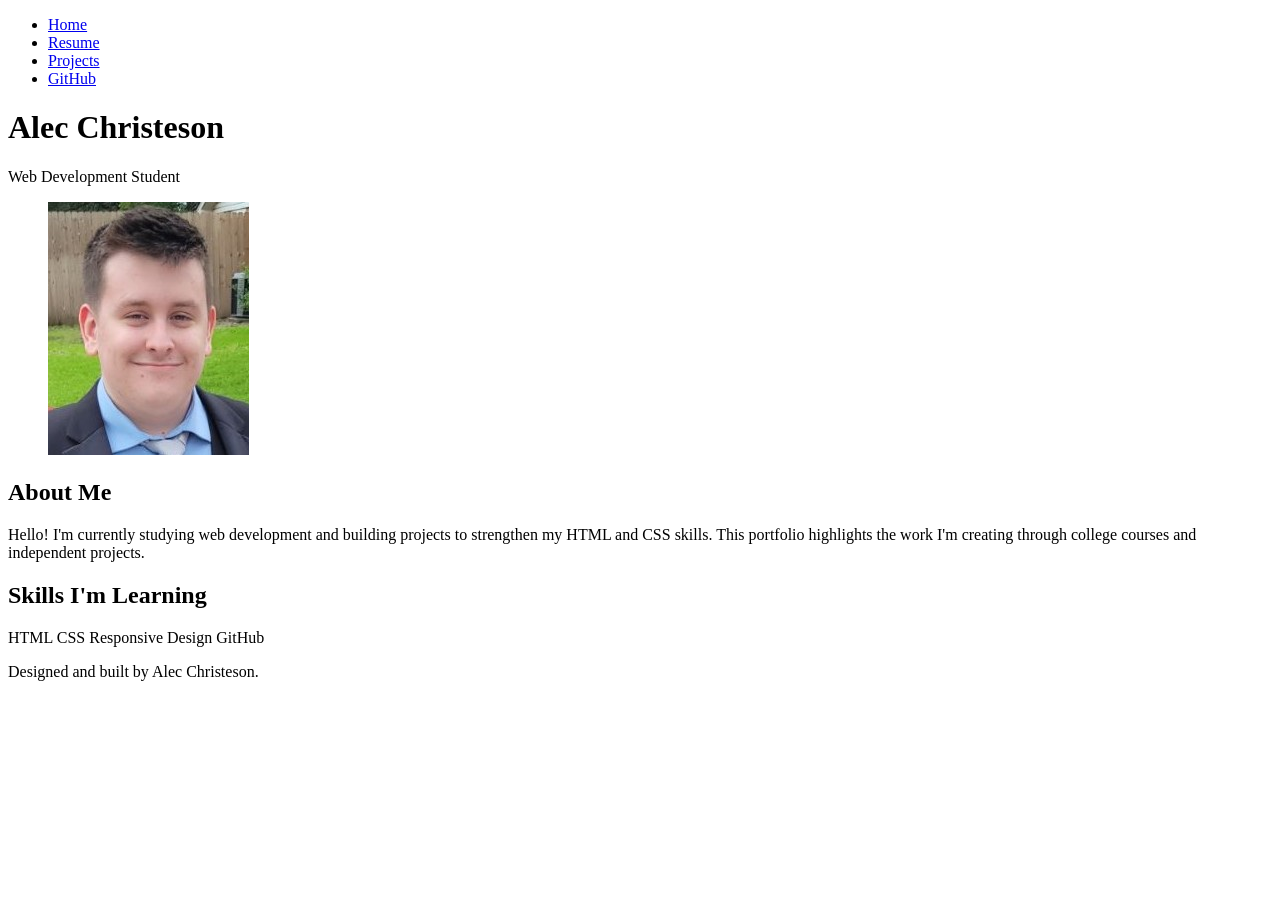
==== index.html @ 07c5f387 "Add new image file 'alec.jpg' with embedded metadata" ====
<!DOCTYPE html>
<html lang="en">
<head>
    <meta charset="UTF-8">
    <meta name="viewport" content="width=device-width, initial-scale=1.0">
    <title>Alec Christeson | Portfolio</title>
    <link rel="stylesheet" href="styles.css">
</head>
<body>
    <header class="hero">
        <nav class="navbar" aria-label="Main navigation">
            <ul class="nav-links">
                <li><a href="portfolio.html">Home</a></li>
                <li><a href="resume.html">Resume</a></li>
                <li><a href="projects.html">Projects</a></li>
                <li><a href="socials.html">GitHub</a></li>
            </ul>
        </nav>

        <div class="hero-content">
            <h1>Alec Christeson</h1>
            <p>Web Development Student</p>
        </div>
    </header>

    <main>
        <section class="bio">
            <figure class="bio-image">
                <img src="alec.jpg" alt="Portrait of Alec Christeson">
            </figure>

            <div class="bio-text">
                <h2>About Me</h2>
                <p>
                    Hello! I'm currently studying web development and building projects to strengthen my HTML and CSS skills. This portfolio highlights the work I'm creating through college courses and independent projects.
                </p>
            </div>
        </section>

        <section class="skills">
            <h2>Skills I'm Learning</h2>
            <div class="skill-container">
                <span class="skill-card">HTML</span>
                <span class="skill-card">CSS</span>
                <span class="skill-card">Responsive Design</span>
                <span class="skill-card">GitHub</span>
            </div>
        </section>
    </main>

    <footer class="site-footer">
        <p>Designed and built by Alec Christeson.</p>
    </footer>
</body>
</html>
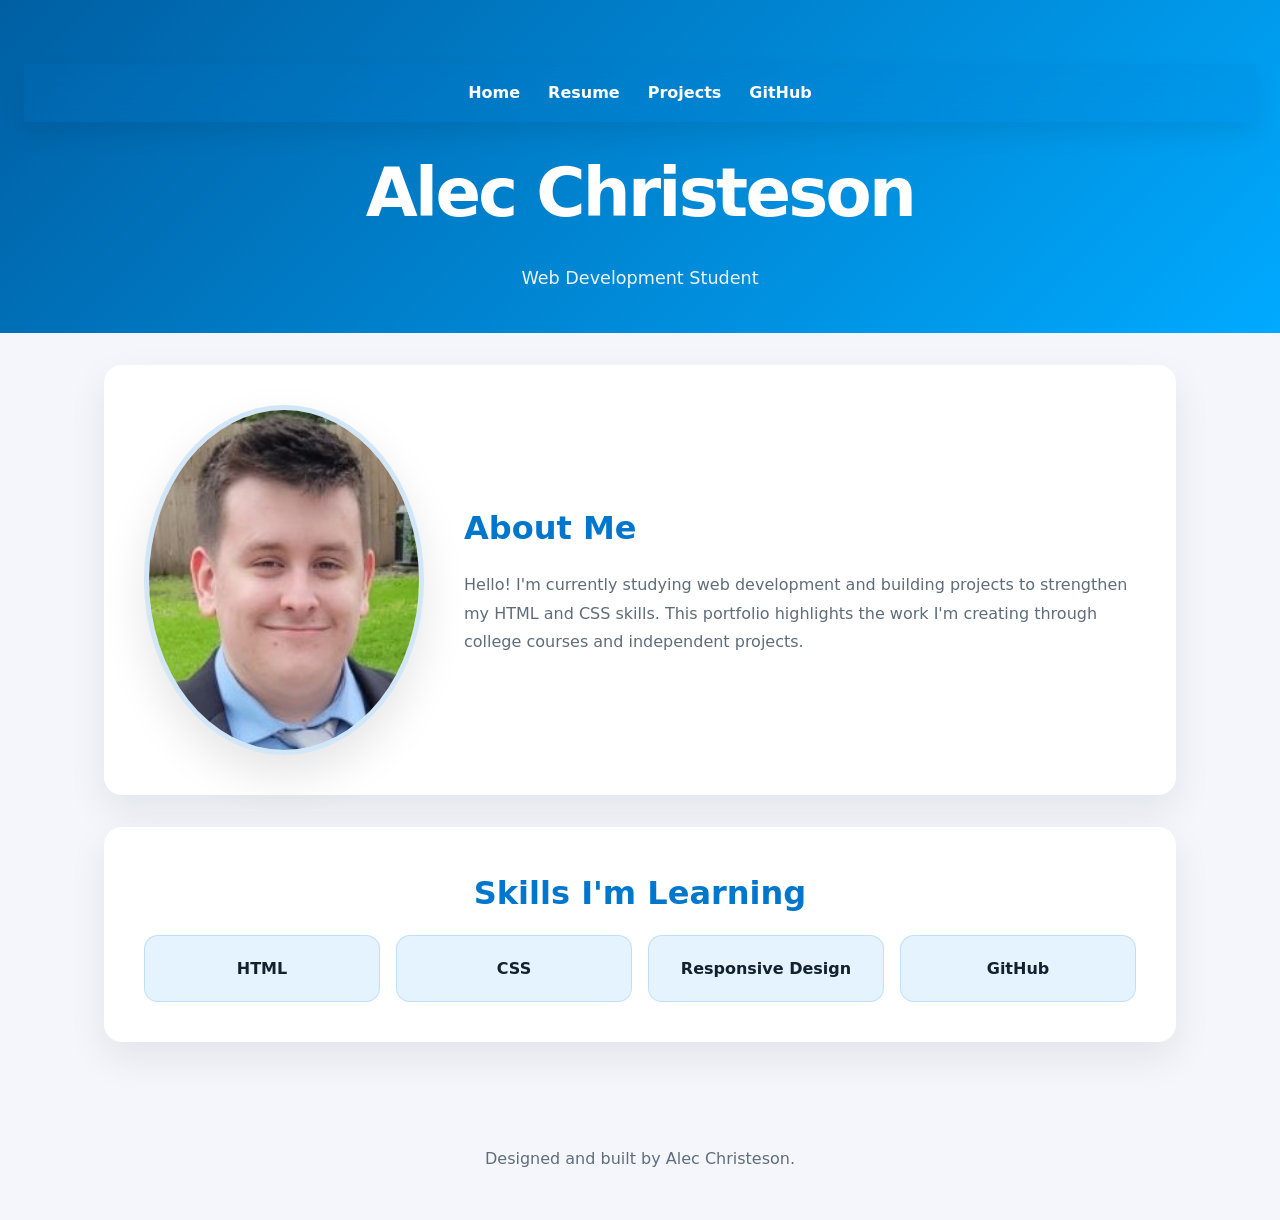
==== commit e54cb6af: "Remove alt attribute from image in bio section" ====
--- a/index.html
+++ b/index.html
@@ -4,14 +4,14 @@
     <meta charset="UTF-8">
     <meta name="viewport" content="width=device-width, initial-scale=1.0">
     <title>Alec Christeson | Portfolio</title>
-    <link rel="stylesheet" href="styles.css">
+    <link rel="stylesheet" href="style.css">
 </head>
 <body>
     <header class="hero">
         <nav class="navbar" aria-label="Main navigation">
             <ul class="nav-links">
                 <li><a href="portfolio.html">Home</a></li>
-                <li><a href="resume.html">Resume</a></li>
+                <li><a href="file:///C:/Users/alecc/Downloads/Alec%20Christeson%27s%20Resume.pdf">Resume</a></li>
                 <li><a href="projects.html">Projects</a></li>
                 <li><a href="socials.html">GitHub</a></li>
             </ul>
@@ -26,7 +26,7 @@
     <main>
         <section class="bio">
             <figure class="bio-image">
-                <img src="alec.jpg" alt="Portrait of Alec Christeson">
+                <img src="alec.jpg">
             </figure>
 
             <div class="bio-text">
--- a/style.css
+++ b/style.css
@@ -0,0 +1,218 @@
+:root {
+    --background: #f4f6fb;
+    --surface: #ffffff;
+    --primary: #0077cc;
+    --primary-soft: #e5f3ff;
+    --text: #12212d;
+    --muted: #5f6d7a;
+    --radius: 18px;
+}
+
+*, *::before, *::after {
+    box-sizing: border-box;
+    margin: 0;
+    padding: 0;
+}
+
+html {
+    scroll-behavior: smooth;
+}
+
+body {
+    min-height: 100vh;
+    font-family: Inter, system-ui, -apple-system, BlinkMacSystemFont, "Segoe UI", sans-serif;
+    line-height: 1.65;
+    background: var(--background);
+    color: var(--text);
+}
+
+img {
+    display: block;
+    max-width: 100%;
+    height: auto;
+}
+
+a {
+    color: inherit;
+    text-decoration: none;
+}
+
+button,
+input,
+select,
+textarea {
+    font: inherit;
+}
+
+.hero {
+    background: linear-gradient(135deg, #005fa3 0%, #00aaff 100%);
+    color: #ffffff;
+    padding: 4rem 1.5rem 2.5rem;
+    text-align: center;
+}
+
+.navbar {
+    position: sticky;
+    top: 0;
+    z-index: 100;
+    background: rgba(0, 119, 204, 0.14);
+    backdrop-filter: blur(10px);
+    box-shadow: 0 12px 25px rgba(0, 0, 0, 0.08);
+}
+
+.nav-links {
+    display: flex;
+    justify-content: center;
+    flex-wrap: wrap;
+    gap: 1.75rem;
+    list-style: none;
+    padding: 1rem 0;
+}
+
+.nav-links a {
+    font-weight: 700;
+    font-size: 1rem;
+    color: #ffffff;
+    transition: color 0.25s ease, transform 0.25s ease;
+}
+
+.nav-links a:hover,
+.nav-links a:focus-visible {
+    color: #dbefff;
+    transform: translateY(-1px);
+}
+
+.hero-content {
+    max-width: 46rem;
+    margin: 0 auto;
+    padding-top: 1rem;
+}
+
+.hero-content h1 {
+    font-size: clamp(2.8rem, 6vw, 4.2rem);
+    letter-spacing: -0.04em;
+    margin-bottom: 0.9rem;
+}
+
+.hero-content p {
+    font-size: 1.1rem;
+    max-width: 40rem;
+    margin: 0 auto;
+    color: rgba(255, 255, 255, 0.92);
+}
+
+main {
+    max-width: 1120px;
+    margin: 0 auto;
+    padding: 2rem 1.5rem 3rem;
+}
+
+.bio,
+.skills {
+    background: var(--surface);
+    border-radius: var(--radius);
+    box-shadow: 0 16px 38px rgba(17, 24, 39, 0.08);
+    margin-bottom: 2rem;
+    padding: 2.5rem;
+}
+
+.bio {
+    display: flex;
+    align-items: center;
+    gap: 2.5rem;
+    flex-wrap: wrap;
+}
+
+.bio-image {
+    flex: 0 0 280px;
+    min-width: 220px;
+    max-width: 320px;
+    border-radius: 50%;
+    overflow: hidden;
+    border: 5px solid rgba(0, 119, 204, 0.18);
+    box-shadow: 0 20px 45px rgba(0, 0, 0, 0.1);
+}
+
+.bio-image img {
+    width: 100%;
+    height: 100%;
+    object-fit: cover;
+}
+
+.bio-text {
+    flex: 1;
+    min-width: 260px;
+}
+
+.bio-text h2,
+.skills h2 {
+    color: var(--primary);
+    margin-bottom: 1rem;
+    font-size: clamp(1.75rem, 2.5vw, 2.4rem);
+}
+
+.bio-text p {
+    color: var(--muted);
+    font-size: 1rem;
+    line-height: 1.8;
+}
+
+.skills {
+    text-align: center;
+}
+
+.skill-container {
+    display: grid;
+    grid-template-columns: repeat(auto-fit, minmax(160px, 1fr));
+    gap: 1rem;
+}
+
+.skill-card {
+    background: var(--primary-soft);
+    color: var(--text);
+    padding: 1.2rem 1.25rem;
+    border-radius: 14px;
+    border: 1px solid rgba(0, 119, 204, 0.16);
+    font-weight: 700;
+    transition: transform 0.25s ease, box-shadow 0.25s ease, background 0.25s ease;
+}
+
+.skill-card:hover,
+.skill-card:focus-within {
+    transform: translateY(-4px);
+    box-shadow: 0 18px 30px rgba(0, 0, 0, 0.12);
+}
+
+.site-footer {
+    text-align: center;
+    color: var(--muted);
+    padding: 1.5rem 1.5rem 3rem;
+}
+
+.site-footer p {
+    margin: 0;
+}
+
+@media (max-width: 760px) {
+    .hero {
+        padding: 3rem 1rem 2rem;
+    }
+
+    .nav-links {
+        gap: 1rem;
+        padding: 0.85rem 0;
+    }
+
+    .bio {
+        padding: 2rem;
+    }
+
+    .skills {
+        padding: 2rem;
+    }
+
+    .bio-image {
+        width: 220px;
+        height: 220px;
+    }
+}
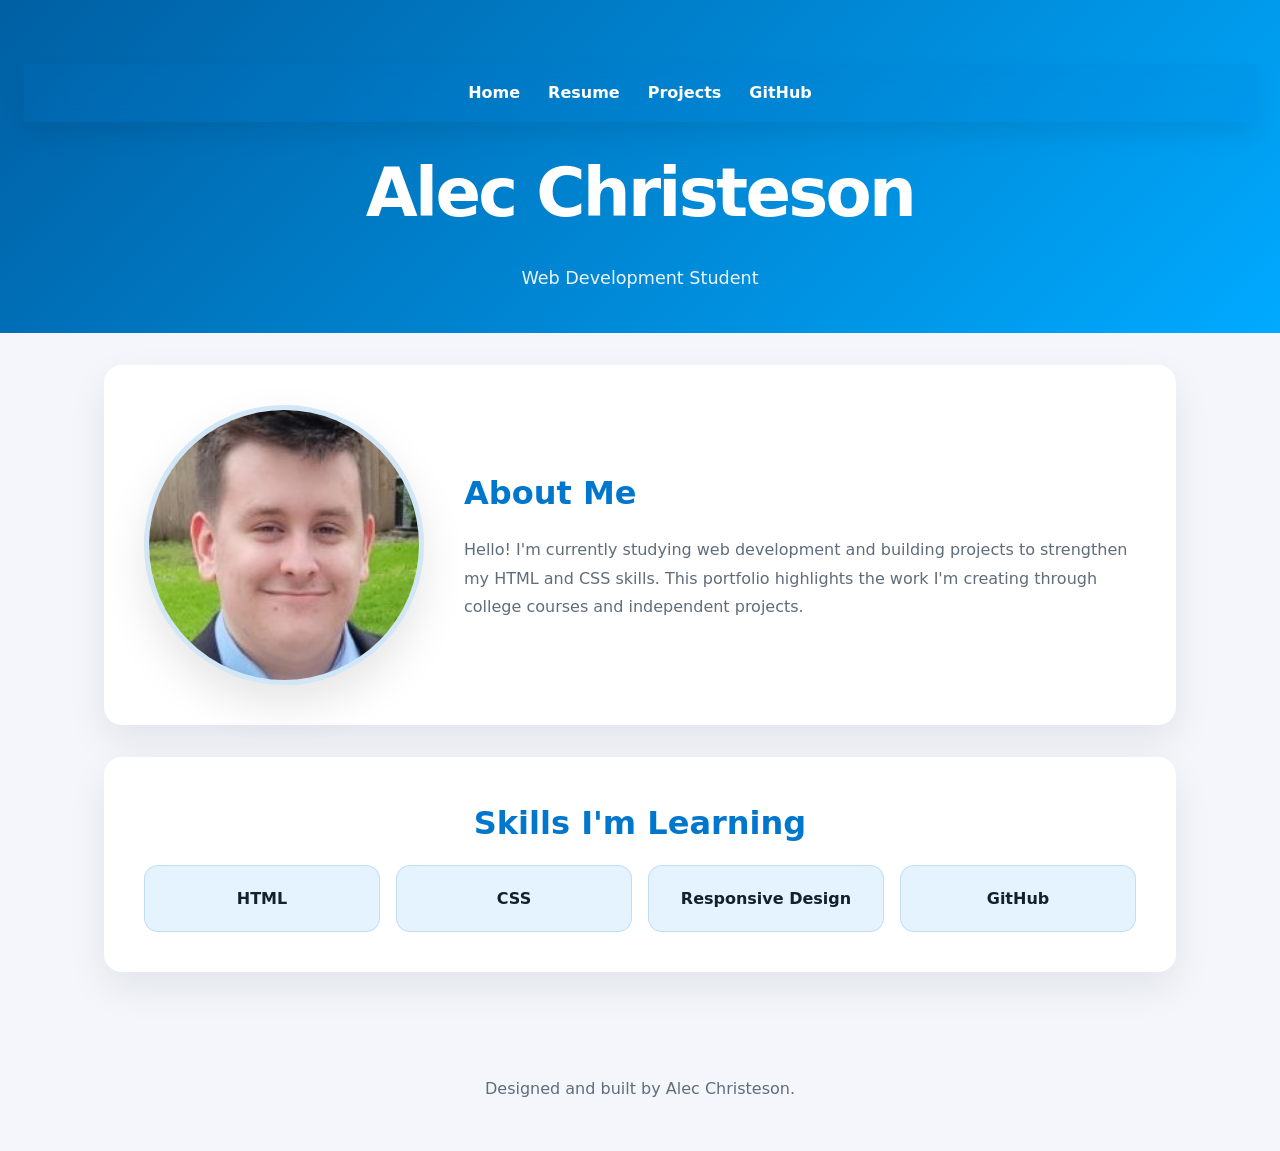
==== commit 15aeaa68: "Refactor code structure for improved readability and maintainability" ====
--- a/index.html
+++ b/index.html
@@ -11,7 +11,7 @@
         <nav class="navbar" aria-label="Main navigation">
             <ul class="nav-links">
                 <li><a href="portfolio.html">Home</a></li>
-                <li><a href="file:///C:/Users/alecc/Downloads/Alec%20Christeson%27s%20Resume.pdf">Resume</a></li>
+                <li><a href="file:///C:/Users/alecc/Downloads/Alec%20Christeson%27s%20Resume.pdf" target="_blank">Resume</a></li>
                 <li><a href="projects.html">Projects</a></li>
                 <li><a href="socials.html">GitHub</a></li>
             </ul>
@@ -26,7 +26,7 @@
     <main>
         <section class="bio">
             <figure class="bio-image">
-                <img src="alec.jpg">
+                <img src="img/alec.jpg" alt="Alec Christeson">
             </figure>
 
             <div class="bio-text">
--- a/style.css
+++ b/style.css
@@ -127,6 +127,7 @@
     flex: 0 0 280px;
     min-width: 220px;
     max-width: 320px;
+    aspect-ratio: 1 / 1;
     border-radius: 50%;
     overflow: hidden;
     border: 5px solid rgba(0, 119, 204, 0.18);
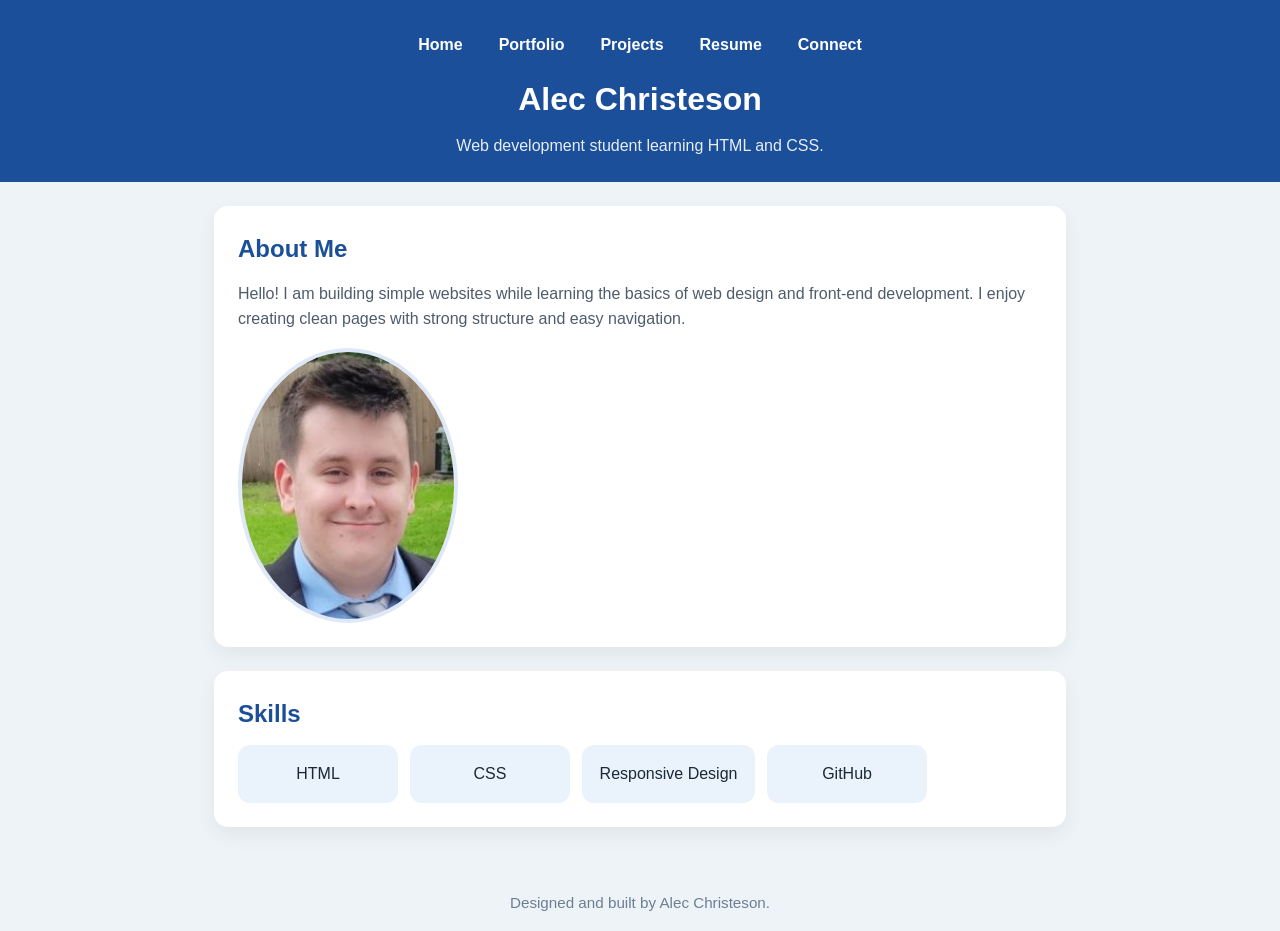
==== commit 47be40c9: "Revise HTML structure and content for improved clarity and navigation; update CSS for better styling" ====
--- a/index.html
+++ b/index.html
@@ -10,45 +10,45 @@
     <header class="hero">
         <nav class="navbar" aria-label="Main navigation">
             <ul class="nav-links">
-                <li><a href="portfolio.html">Home</a></li>
-                <li><a href="file:///C:/Users/alecc/Downloads/Alec%20Christeson%27s%20Resume.pdf" target="_blank">Resume</a></li>
+                <li><a href="index.html">Home</a></li>
+                <li><a href="portfolio.html">Portfolio</a></li>
                 <li><a href="projects.html">Projects</a></li>
-                <li><a href="socials.html">GitHub</a></li>
+                <li><a href="resume.html">Resume</a></li>
+                <li><a href="socials.html">Connect</a></li>
             </ul>
         </nav>
 
         <div class="hero-content">
             <h1>Alec Christeson</h1>
-            <p>Web Development Student</p>
+            <p>Web development student learning HTML and CSS.</p>
         </div>
     </header>
 
     <main>
-        <section class="bio">
-            <figure class="bio-image">
-                <img src="img/alec.jpg" alt="Alec Christeson">
-            </figure>
-
-            <div class="bio-text">
-                <h2>About Me</h2>
-                <p>
-                    Hello! I'm currently studying web development and building projects to strengthen my HTML and CSS skills. This portfolio highlights the work I'm creating through college courses and independent projects.
-                </p>
+        <section class="section">
+            <h2>About Me</h2>
+            <div class="text-row">
+                <div>
+                    <p>Hello! I am building simple websites while learning the basics of web design and front-end development. I enjoy creating clean pages with strong structure and easy navigation.</p>
+                </div>
+                <div class="bio-image">
+                    <img src="img/alec.jpg" alt="Alec Christeson">
+                </div>
             </div>
         </section>
 
-        <section class="skills">
-            <h2>Skills I'm Learning</h2>
-            <div class="skill-container">
-                <span class="skill-card">HTML</span>
-                <span class="skill-card">CSS</span>
-                <span class="skill-card">Responsive Design</span>
-                <span class="skill-card">GitHub</span>
+        <section class="section">
+            <h2>Skills</h2>
+            <div class="card-container">
+                <span class="card">HTML</span>
+                <span class="card">CSS</span>
+                <span class="card">Responsive Design</span>
+                <span class="card">GitHub</span>
             </div>
         </section>
     </main>
 
-    <footer class="site-footer">
+    <footer>
         <p>Designed and built by Alec Christeson.</p>
     </footer>
 </body>
--- a/style.css
+++ b/style.css
@@ -1,14 +1,4 @@
-:root {
-    --background: #f4f6fb;
-    --surface: #ffffff;
-    --primary: #0077cc;
-    --primary-soft: #e5f3ff;
-    --text: #12212d;
-    --muted: #5f6d7a;
-    --radius: 18px;
-}
-
-*, *::before, *::after {
+* {
     box-sizing: border-box;
     margin: 0;
     padding: 0;
@@ -20,10 +10,10 @@
 
 body {
     min-height: 100vh;
-    font-family: Inter, system-ui, -apple-system, BlinkMacSystemFont, "Segoe UI", sans-serif;
-    line-height: 1.65;
-    background: var(--background);
-    color: var(--text);
+    font-family: Arial, Helvetica, sans-serif;
+    line-height: 1.6;
+    background: #eef3f7;
+    color: #1b2838;
 }
 
 img {
@@ -33,187 +23,125 @@
 }
 
 a {
-    color: inherit;
+    color: #1b4f9a;
     text-decoration: none;
 }
 
-button,
-input,
-select,
-textarea {
-    font: inherit;
-}
-
-.hero {
-    background: linear-gradient(135deg, #005fa3 0%, #00aaff 100%);
+header.hero {
+    background: #1b4f9a;
     color: #ffffff;
-    padding: 4rem 1.5rem 2.5rem;
     text-align: center;
+    padding: 2rem 1rem 1.5rem;
 }
 
 .navbar {
-    position: sticky;
-    top: 0;
-    z-index: 100;
-    background: rgba(0, 119, 204, 0.14);
-    backdrop-filter: blur(10px);
-    box-shadow: 0 12px 25px rgba(0, 0, 0, 0.08);
+    margin-bottom: 1rem;
 }
 
 .nav-links {
+    list-style: none;
     display: flex;
+    flex-wrap: wrap;
     justify-content: center;
-    flex-wrap: wrap;
-    gap: 1.75rem;
-    list-style: none;
-    padding: 1rem 0;
+    gap: 0.75rem;
+    padding: 0;
 }
 
 .nav-links a {
-    font-weight: 700;
-    font-size: 1rem;
     color: #ffffff;
-    transition: color 0.25s ease, transform 0.25s ease;
-}
-
-.nav-links a:hover,
-.nav-links a:focus-visible {
-    color: #dbefff;
-    transform: translateY(-1px);
-}
-
-.hero-content {
-    max-width: 46rem;
-    margin: 0 auto;
-    padding-top: 1rem;
+    font-weight: bold;
+    padding: 0.5rem 0.75rem;
 }
 
 .hero-content h1 {
-    font-size: clamp(2.8rem, 6vw, 4.2rem);
-    letter-spacing: -0.04em;
-    margin-bottom: 0.9rem;
+    font-size: 2rem;
+    margin-bottom: 0.5rem;
 }
 
 .hero-content p {
-    font-size: 1.1rem;
-    max-width: 40rem;
+    max-width: 30rem;
     margin: 0 auto;
-    color: rgba(255, 255, 255, 0.92);
+    font-size: 1rem;
+    opacity: 0.9;
 }
 
 main {
-    max-width: 1120px;
+    max-width: 900px;
     margin: 0 auto;
-    padding: 2rem 1.5rem 3rem;
+    padding: 1.5rem;
 }
 
-.bio,
-.skills {
-    background: var(--surface);
-    border-radius: var(--radius);
-    box-shadow: 0 16px 38px rgba(17, 24, 39, 0.08);
-    margin-bottom: 2rem;
-    padding: 2.5rem;
+.section {
+    background: #ffffff;
+    border-radius: 14px;
+    padding: 1.5rem;
+    margin-bottom: 1.5rem;
+    box-shadow: 0 8px 20px rgba(0, 0, 0, 0.06);
 }
 
-.bio {
+.section h2 {
+    color: #1b4f9a;
+    margin-bottom: 0.75rem;
+    font-size: 1.5rem;
+}
+
+.section p {
+    color: #4d5c6c;
+}
+
+.text-row {
     display: flex;
+    flex-wrap: wrap;
+    gap: 1rem;
     align-items: center;
-    gap: 2.5rem;
-    flex-wrap: wrap;
 }
 
 .bio-image {
-    flex: 0 0 280px;
-    min-width: 220px;
-    max-width: 320px;
-    aspect-ratio: 1 / 1;
+    max-width: 220px;
+    width: 100%;
     border-radius: 50%;
     overflow: hidden;
-    border: 5px solid rgba(0, 119, 204, 0.18);
-    box-shadow: 0 20px 45px rgba(0, 0, 0, 0.1);
+    border: 4px solid #dfe8f6;
 }
 
 .bio-image img {
     width: 100%;
-    height: 100%;
-    object-fit: cover;
+    display: block;
 }
 
-.bio-text {
-    flex: 1;
-    min-width: 260px;
+.card-container {
+    display: flex;
+    flex-wrap: wrap;
+    gap: 0.75rem;
 }
 
-.bio-text h2,
-.skills h2 {
-    color: var(--primary);
-    margin-bottom: 1rem;
-    font-size: clamp(1.75rem, 2.5vw, 2.4rem);
-}
-
-.bio-text p {
-    color: var(--muted);
-    font-size: 1rem;
-    line-height: 1.8;
-}
-
-.skills {
+.card {
+    background: #eaf2fb;
+    color: #1b2838;
+    padding: 1rem 1.1rem;
+    border-radius: 12px;
+    display: inline-block;
+    min-width: 10rem;
     text-align: center;
 }
 
-.skill-container {
-    display: grid;
-    grid-template-columns: repeat(auto-fit, minmax(160px, 1fr));
-    gap: 1rem;
+footer {
+    text-align: center;
+    padding: 1rem;
+    color: #6b7f94;
+    font-size: 0.95rem;
 }
 
-.skill-card {
-    background: var(--primary-soft);
-    color: var(--text);
-    padding: 1.2rem 1.25rem;
-    border-radius: 14px;
-    border: 1px solid rgba(0, 119, 204, 0.16);
-    font-weight: 700;
-    transition: transform 0.25s ease, box-shadow 0.25s ease, background 0.25s ease;
-}
-
-.skill-card:hover,
-.skill-card:focus-within {
-    transform: translateY(-4px);
-    box-shadow: 0 18px 30px rgba(0, 0, 0, 0.12);
-}
-
-.site-footer {
-    text-align: center;
-    color: var(--muted);
-    padding: 1.5rem 1.5rem 3rem;
-}
-
-.site-footer p {
-    margin: 0;
-}
-
-@media (max-width: 760px) {
-    .hero {
-        padding: 3rem 1rem 2rem;
+@media (max-width: 680px) {
+    .nav-links {
+        flex-direction: column;
     }
 
-    .nav-links {
-        gap: 1rem;
-        padding: 0.85rem 0;
+    .text-row {
+        flex-direction: column;
     }
 
-    .bio {
-        padding: 2rem;
-    }
-
-    .skills {
-        padding: 2rem;
-    }
-
-    .bio-image {
-        width: 220px;
-        height: 220px;
+    .card {
+        width: 100%;
     }
 }
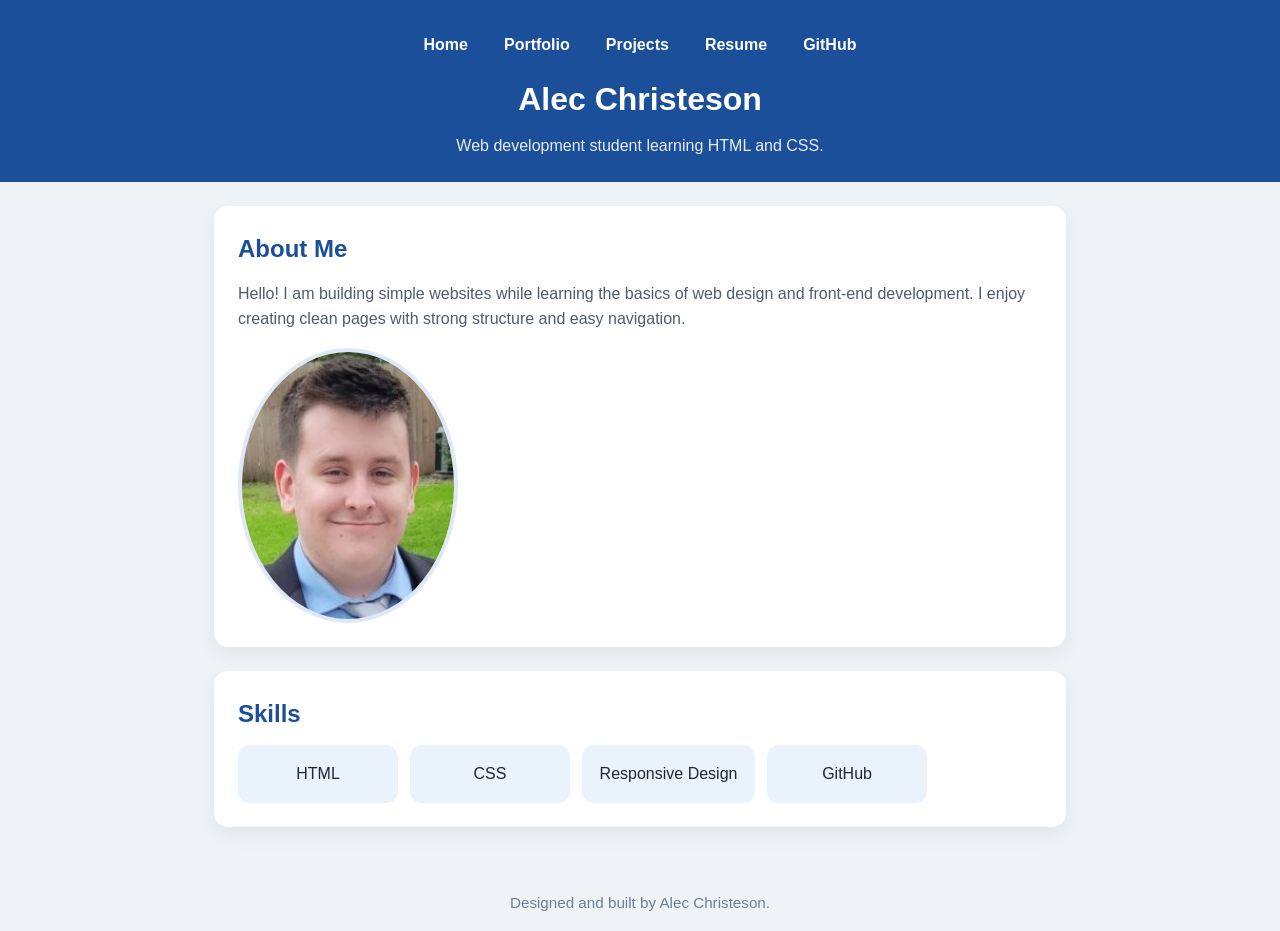
==== commit 4ce7da09: "Update navigation and content for clarity; replace "Connect" with "GitHub" and add resume image styl" ====
--- a/index.html
+++ b/index.html
@@ -14,7 +14,7 @@
                 <li><a href="portfolio.html">Portfolio</a></li>
                 <li><a href="projects.html">Projects</a></li>
                 <li><a href="resume.html">Resume</a></li>
-                <li><a href="socials.html">Connect</a></li>
+                <li><a href="socials.html">GitHub</a></li>
             </ul>
         </nav>
 
--- a/style.css
+++ b/style.css
@@ -20,6 +20,11 @@
     display: block;
     max-width: 100%;
     height: auto;
+}
+
+.resume-image {
+    margin: 0 auto;
+    display: block;
 }
 
 a {
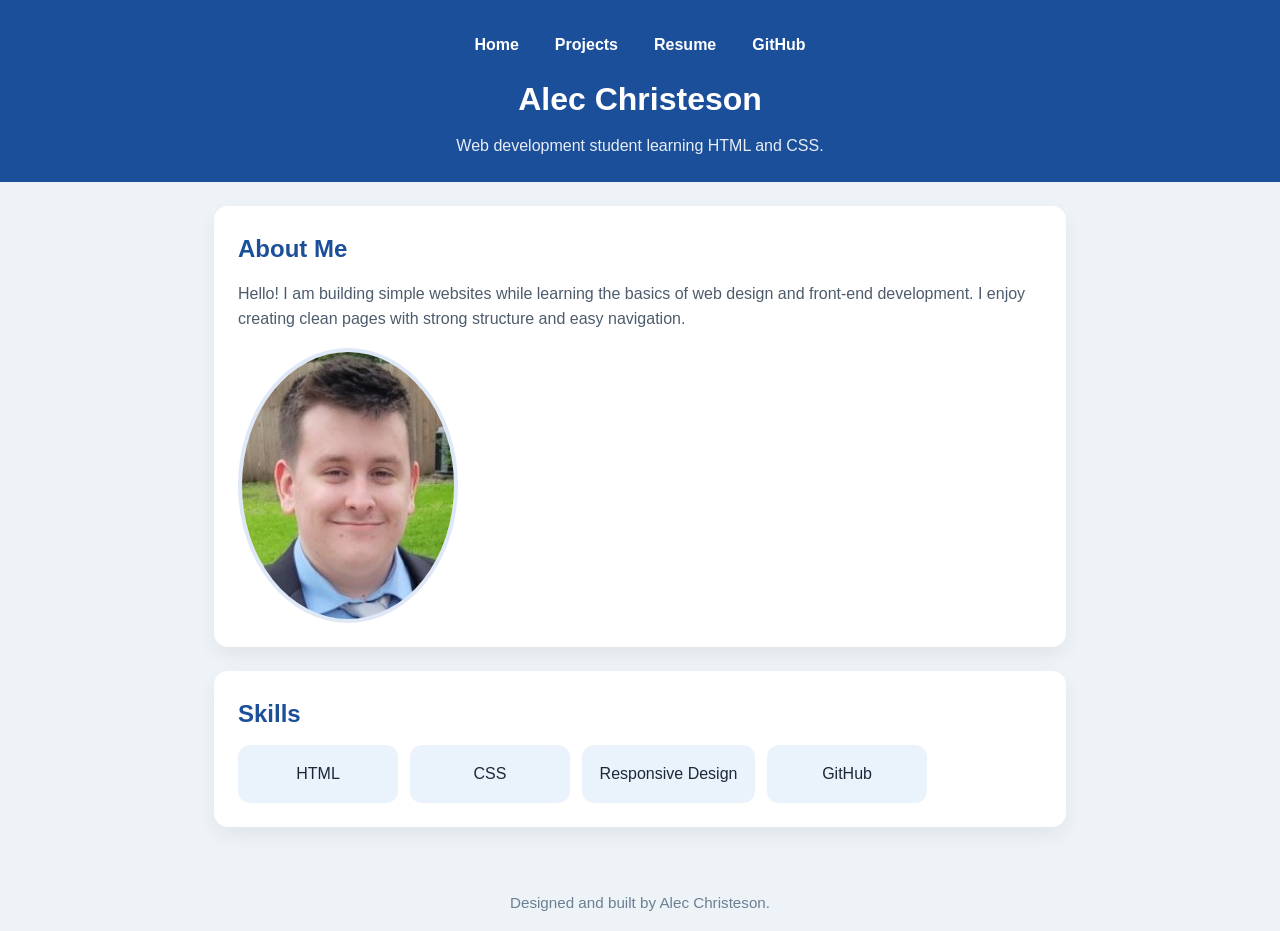
==== commit 6f8660d9: "Remove portfolio page and update navigation links across multiple pages" ====
--- a/index.html
+++ b/index.html
@@ -11,7 +11,6 @@
         <nav class="navbar" aria-label="Main navigation">
             <ul class="nav-links">
                 <li><a href="index.html">Home</a></li>
-                <li><a href="portfolio.html">Portfolio</a></li>
                 <li><a href="projects.html">Projects</a></li>
                 <li><a href="resume.html">Resume</a></li>
                 <li><a href="socials.html">GitHub</a></li>
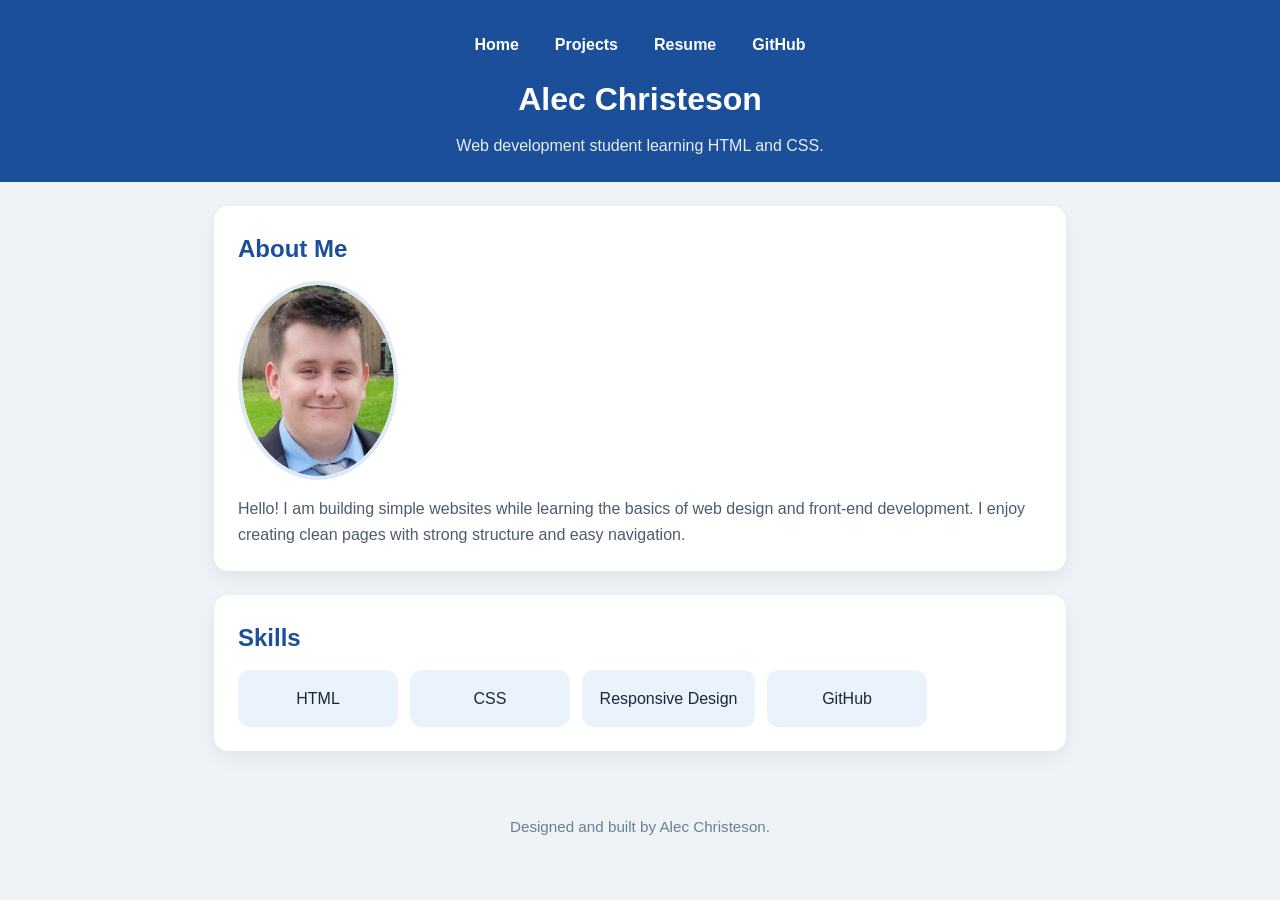
==== commit e4a4145d: "Refactor About Me section for improved structure and styling; add about text container and adjust bi" ====
--- a/index.html
+++ b/index.html
@@ -13,7 +13,7 @@
                 <li><a href="index.html">Home</a></li>
                 <li><a href="projects.html">Projects</a></li>
                 <li><a href="resume.html">Resume</a></li>
-                <li><a href="socials.html">GitHub</a></li>
+                <li><a href="https://github.com/Knight-006" target="_blank" rel="noreferrer noopener">GitHub</a></li>
             </ul>
         </nav>
 
@@ -27,11 +27,11 @@
         <section class="section">
             <h2>About Me</h2>
             <div class="text-row">
-                <div>
-                    <p>Hello! I am building simple websites while learning the basics of web design and front-end development. I enjoy creating clean pages with strong structure and easy navigation.</p>
-                </div>
                 <div class="bio-image">
                     <img src="img/alec.jpg" alt="Alec Christeson">
+                </div>
+                <div class="about-text">
+                    <p>Hello! I am building simple websites while learning the basics of web design and front-end development. I enjoy creating clean pages with strong structure and easy navigation.</p>
                 </div>
             </div>
         </section>
--- a/style.css
+++ b/style.css
@@ -102,8 +102,8 @@
 }
 
 .bio-image {
-    max-width: 220px;
-    width: 100%;
+    flex: 0 0 160px;
+    width: 160px;
     border-radius: 50%;
     overflow: hidden;
     border: 4px solid #dfe8f6;
@@ -111,7 +111,14 @@
 
 .bio-image img {
     width: 100%;
+    height: 100%;
+    object-fit: cover;
     display: block;
+    border-radius: 50%;
+}
+
+.text-row > .about-text {
+    flex: 1 1 auto;
 }
 
 .card-container {
